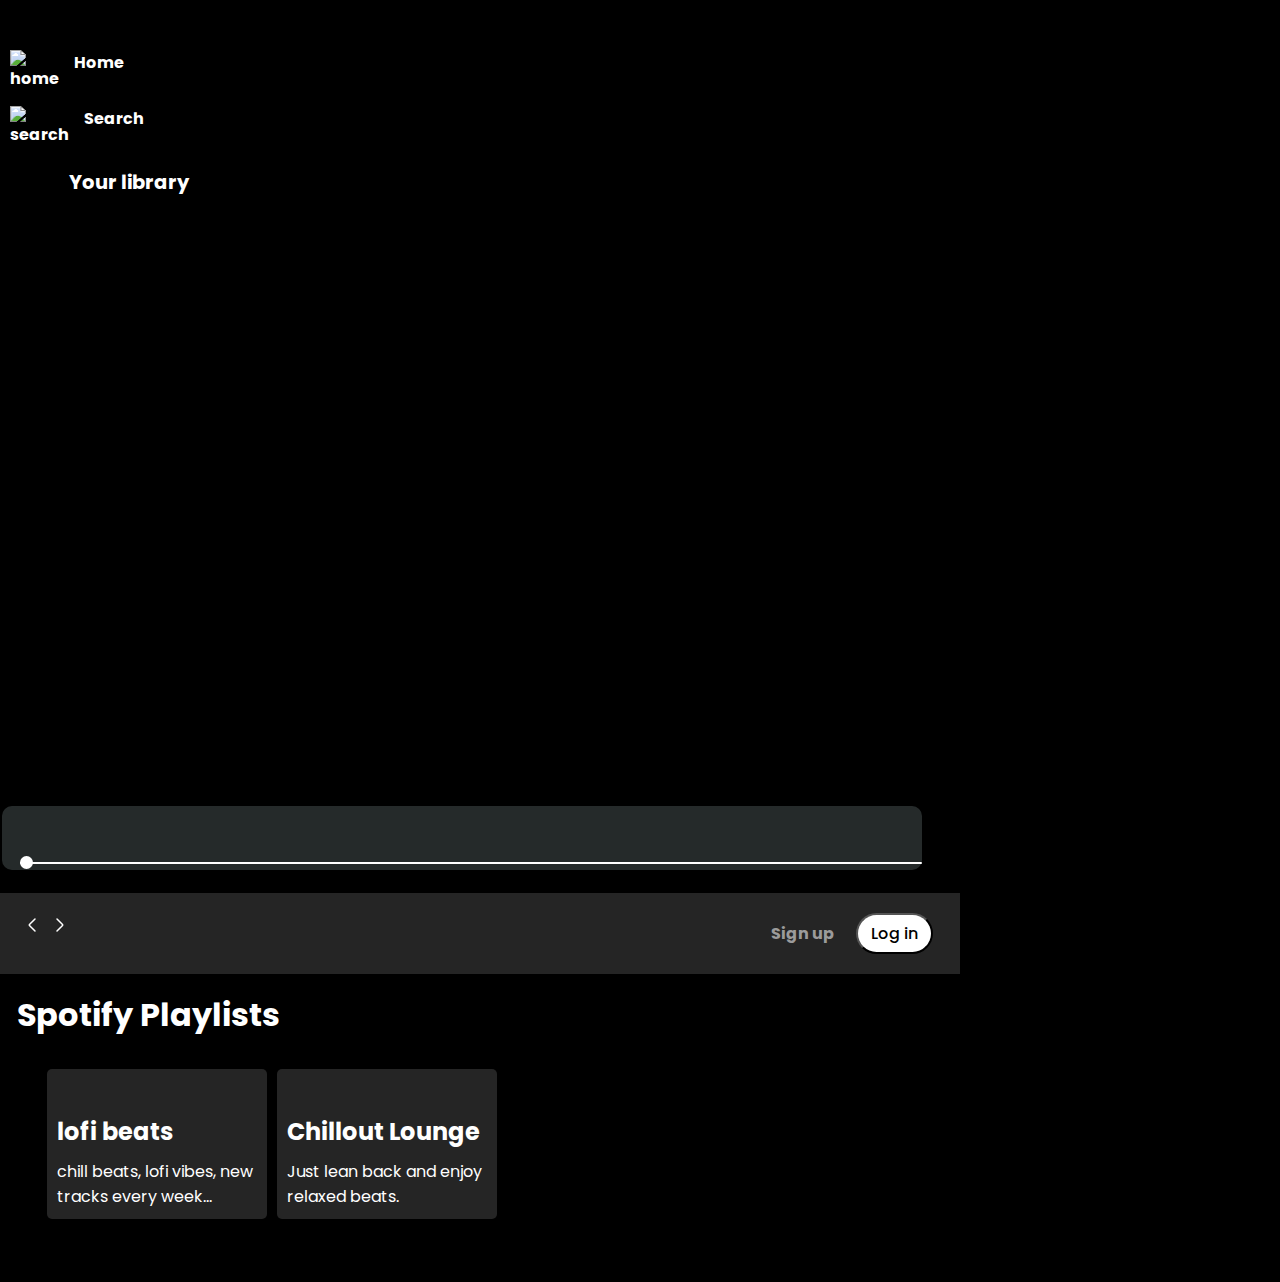
==== Spotify/index.html @ 8cb5f7f1 "play pause previous button js code | playbar color fixes | song duration and timing" ====
<!DOCTYPE html>
<html lang="en">
  <head>
    <meta charset="UTF-8" />
    <meta name="viewport" content="width=device-width, initial-scale=1.0" />
    <title>Spotify – Web Player: Music for everyone</title>
    <link rel="stylesheet" href="style.css" />
    <link rel="stylesheet" href="utility.css" />
    <link rel="shortcut icon" href="favicon.ico" type="image/x-icon" />
  </head>

  <body>
    <div class="container flex bg-black">
      <div class="left">
        <div class="home bg-grey rounded m-1 p-1">
          <div class="logo">
            <img class="invert" src="Svg/logo.svg" alt="" />
          </div>
          <ul>
            <li><img class="invert" src="Svg/home.svg" alt="home" />Home</li>
            <li>
              <img class="invert" src="Svg/search.svg" alt="search" />Search
            </li>
          </ul>
        </div>

        <div class="library bg-grey rounded m-1 p-1">
          <div class="heading">
            <img class="invert" src="Svg/playlist.svg" alt="" />
            <h2>Your library</h2>
          </div>

          <div class="songList">
            <ul></ul>
          </div>

          <div class="footer">
            <div>
              <a href="https://www.spotify.com/jp/legal/">
                <span>Legal</span>
              </a>
            </div>
            <div>
              <a href="https://www.spotify.com/jp/privacy/">
                <span>Privacy Center</span>
              </a>
            </div>
            <div>
              <a href="https://www.spotify.com/jp/legal/privacy-policy/">
                <span>Privacy Policy</span>
              </a>
            </div>
            <div>
              <a href="https://www.spotify.com/jp/legal/cookies-policy/">
                <span>Cookies</span>
              </a>
            </div>
            <div>
              <a href="https://www.spotify.com/jp/legal/privacy-policy/#s3">
                <span>About Ads</span>
              </a>
            </div>
            <div>
              <a href="https://www.spotify.com/jp/accessibility/">
                <span>Accessibility</span>
              </a>
            </div>
          </div>
        </div>
      </div>

      <div class="right bg-grey rounded">
        <div class="header">
          <div class="nav">
            <svg
              width="24"
              height="24"
              viewBox="0 0 24 24"
              fill="none"
              xmlns="http://www.w3.org/2000/svg"
            >
              <path
                d="M15 6L9.70711 11.2929C9.37377 11.6262 9.20711 11.7929 9.20711 12C9.20711 12.2071 9.37377 12.3738 9.70711 12.7071L15 18"
                stroke="#ffffff"
                stroke-width="1.5"
                stroke-linecap="round"
                stroke-linejoin="round"
              />
            </svg>

            <svg
              width="24"
              height="24"
              viewBox="0 0 24 24"
              fill="none"
              xmlns="http://www.w3.org/2000/svg"
            >
              <path
                d="M9 18L14.2929 12.7071C14.6262 12.3738 14.7929 12.2071 14.7929 12C14.7929 11.7929 14.6262 11.6262 14.2929 11.2929L9 6"
                stroke="#ffffff"
                stroke-width="1.5"
                stroke-linecap="round"
                stroke-linejoin="round"
              />
            </svg>
          </div>
          <div class="buttons">
            <button class="signupbtn">Sign up</button>
            <button class="loginbtn">Log in</button>
          </div>
        </div>
        <div class="spotifyPlaylists">
          <h1>Spotify Playlists</h1>
          <div class="cardContainer">
            <div class="card">
              <div class="play">
                <svg
                  width="17"
                  height="17"
                  viewBox="0 0 24 24"
                  fill="black"
                  xmlns="http://www.w3.org/2000/svg"
                >
                  <path
                    d="M6 20V4L20 12L6 20Z"
                    stroke="#141B34"
                    stroke-width="1.5"
                    stroke-linejoin="round"
                  />
                </svg>
              </div>

              <img
                src="https://i.scdn.co/image/ab67706f0000000254473de875fea0fd19d39037"
                alt=""
              />
              <h2>lofi beats</h2>
              <p>chill beats, lofi vibes, new tracks every week...</p>
            </div>

            <div class="card">
              <div class="play">
                <svg
                  width="17"
                  height="17"
                  viewBox="0 0 24 24"
                  fill="black"
                  xmlns="http://www.w3.org/2000/svg"
                >
                  <path
                    d="M6 20V4L20 12L6 20Z"
                    stroke="#141B34"
                    stroke-width="1.5"
                    stroke-linejoin="round"
                  />
                </svg>
              </div>

              <img
                src="https://i.scdn.co/image/ab67706f00000002dec17246891b5b4eb97bdb0d"
                alt=""
              />
              <h2>Chillout Lounge</h2>
              <p>Just lean back and enjoy relaxed beats.</p>
            </div>
          </div>

          <div class="playbar">
            <div class="seekbar">
              <div class="circle">

              </div>
            </div>
            <div class="abovebar">

            
            <div class="songinfo">
              
            </div>
            <div class="songbuttons">
              <img id="previous" src="Svg/prevsongs.svg" alt="" />
              <img id="play" src="Svg/play.svg" alt="" />
              <img id="next" src="Svg/nextsong.svg" alt="" />
            </div>
            <div class="songtime">

            </div>
          </div>
          </div>
        </div>
      </div>
    </div>
    <script src="script.js"></script>
  </body>
</html>
---- Spotify/style.css ----
@import url('https://fonts.googleapis.com/css2?family=Poppins:ital,wght@0,300;0,400;0,600;0,700;0,800;1,500&display=swap');

* {
    margin: 0;
    padding: 0;
    font-family: 'Poppins', sans-serif;
}

body {
    background-color: black;
    color: white;
}

.left {
    width: 25vw;
    padding: 10px;
}

.right {
    width: 75vw;
    position: relative;
}

.home {}


.home ul li {
    display: flex;
    gap: 15px;
    width: 14px;
    list-style: none;
    padding-top: 15px;
    font-weight: bold;
}

.heading {
    display: flex;
    gap: 15px;
    width: 100%;
    padding-top: 14px;
    padding: 21px 14px;
    font-weight: bold;
    font-size: 13px;
    align-items: center;
}

.heading img {
    width: 30px;
}

.library {
    min-height: 80vh;
    position: relative;

}

.footer {
    display: flex;
    font-size: 10px;
    gap: 13px;
    position: absolute;
    bottom: 0;
    padding: 10px 0;

}

.footer a {
    color: gray;

}

.right {
    margin: 16px 0;
    /* position: relative; */
}

.header {
    display: flex;
    justify-content: space-between;
    background-color: #252525;

}

.header>* {
    padding: 20px;
}

.spotifyPlaylists {
    padding: 17px;
}

.cardContainer {
    margin: 30px;
    display: flex;
    gap: 10px;
    flex-wrap: wrap;
    overflow-y: scroll;
    max-height: 70vh;
}

.card {
    width: 200px;
    padding: 10px;
    border-radius: 5px;
    background-color: #252525;
    position: relative;
}

.card>* {
    padding-top: 10px;
}

.card img {
    width: 100%;
    object-fit: contain;
}

.play {
    width: 28px;
    height: 28px;
    background-color: #1fdf64;
    border-radius: 50%;
    padding: 4px;
    display: flex;
    align-items: center;
    justify-content: center;
    position: absolute;
    top: 170px;
    right: 17px;
    opacity: 1;
    transition: all 1s ease-out;
}

.buttons>* {
    margin: 0 7px;
}

.signupbtn {
    background-color: #252525;
    color: rgb(155, 155, 155);
    font-weight: bold;
    border: none;
    outline: none;
    padding: 4px;
    font-size: 16px;
    cursor: pointer;
}

.signupbtn:hover {
    font-size: 17px;
    color: white;

}

.loginbtn {
    background-color: white;
    border-radius: 21px;
    color: black;
    font-weight: 500;
    padding: 6px;
    width: 77px;
    cursor: pointer;
    font-size: 16px;
}

.loginbtn:hover {
    font-weight: bold;
    font-size: 17px;

}

.playbar {
    position: fixed;
    bottom: 30px;
    height: 40px;
    /* background-color: rgb(216 216 216 / 97%); */
    background-color: #dad5d5;
    filter: invert(1);
    padding: 12px;
    width: 70vw;
    margin-left: -15px;
    border-radius: 10px;

}

.songbuttons {
    display: flex;
    justify-content: center;
    gap: 16px;
}

.songList{
    height: 484px;
    overflow: auto;
    margin-bottom: 44px;
}

.songList ul {
    padding: 0 12px;
}

.songList ul li {
    list-style-type: decimal;
    display: flex;
    justify-content: space-between;
    gap: 10px;
    cursor: pointer;
    padding: 12px 0;
    border: 1px solid white;
    margin: 12px -4px;
    padding: 12px;
    border-radius: 5px;

}

.songList .info{
    font-size: 13px;
    width: 344px;
}

.playnow {
    display: flex;
    justify-content: center;
    align-items: center;
}

.playnow span {
    font-size: 15px;
    width: 82px;
}

.seekbar{
    height: 2px;
    width: 98%;
    border-radius: 10px;
    background: black;
    position: absolute;
    bottom: 0;
    margin: 6px;
}

.circle{
    width: 13px;
    height: 13px;
    border-radius: 13px;
    background-color: black;
    position: relative;
    bottom: 6px;
    left: 0%;
    transition: left 0.5s;
}

.songbuttons img{
    cursor: pointer;
}

.songinfo,  .songtime{
    color: black;
    padding: 0 12px;
}

.abovebar{
    display: flex;
    justify-content: space-between;
}
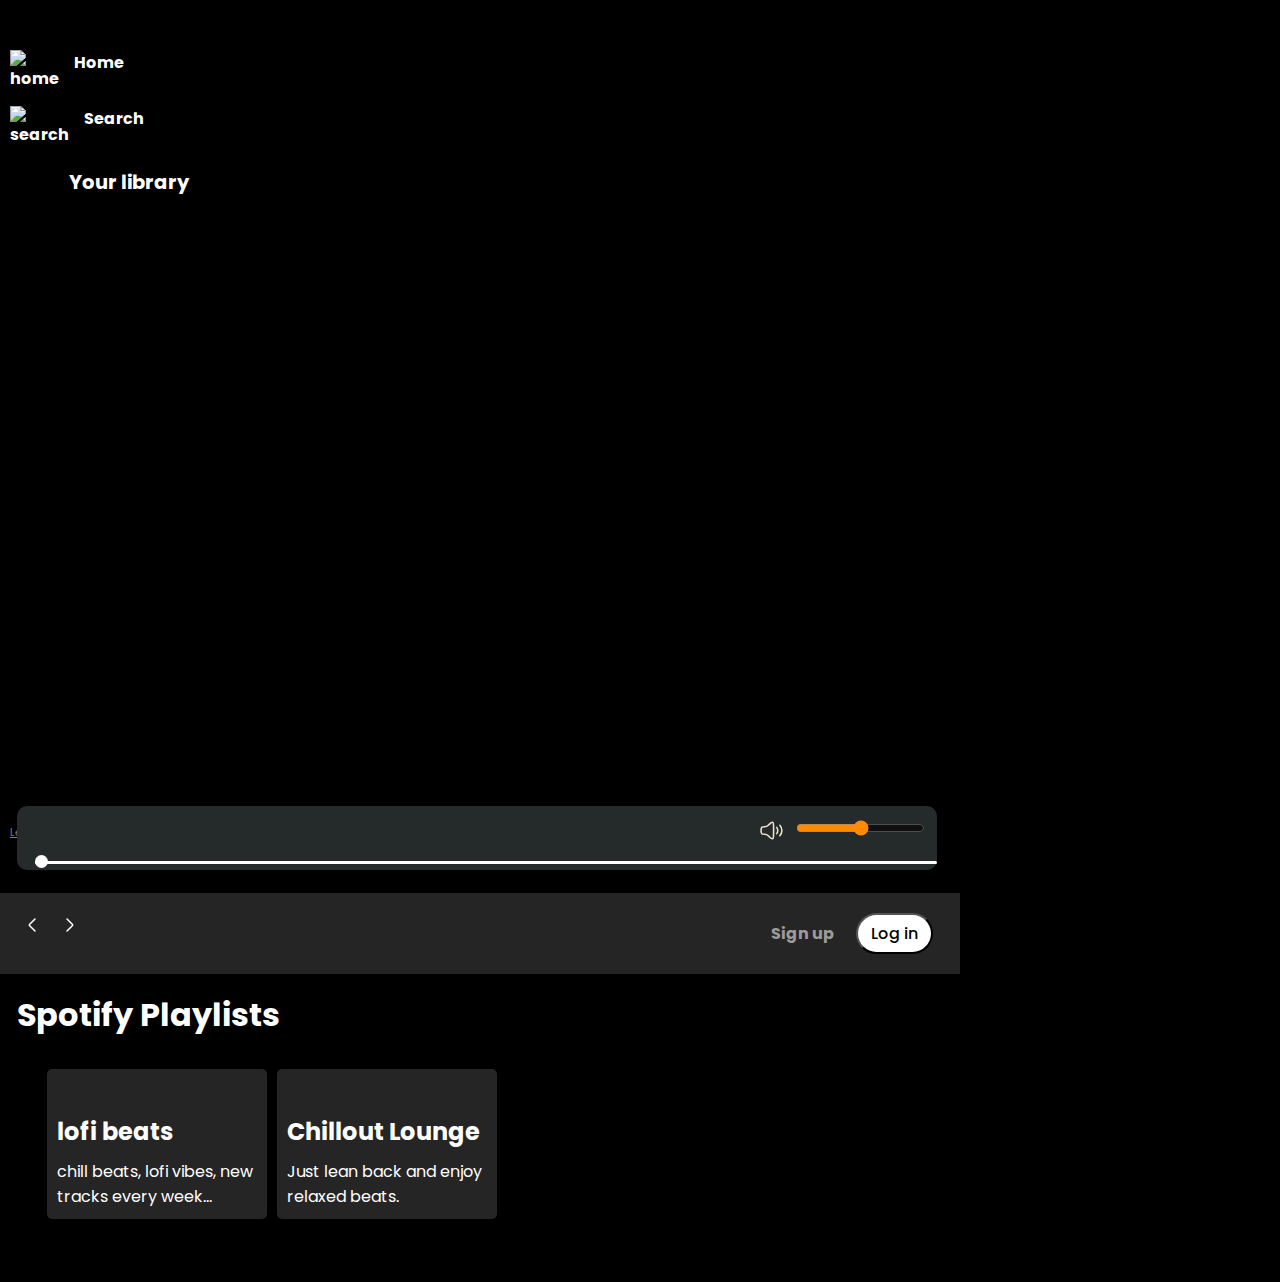
==== commit d7ad5c0c: "volume slider and hover play button on album" ====
--- a/Spotify/index.html
+++ b/Spotify/index.html
@@ -12,9 +12,12 @@
   <body>
     <div class="container flex bg-black">
       <div class="left">
+        <div class="close">
+          <img width="30px" class="invert" src="Svg/close.svg" alt="">
+        </div>
         <div class="home bg-grey rounded m-1 p-1">
           <div class="logo">
-            <img class="invert" src="Svg/logo.svg" alt="" />
+            <img class="invert" width="110" src="Svg/logo.svg" alt="" />
           </div>
           <ul>
             <li><img class="invert" src="Svg/home.svg" alt="home" />Home</li>
@@ -72,6 +75,10 @@
       <div class="right bg-grey rounded">
         <div class="header">
           <div class="nav">
+            <div class="hamburgerContainer">
+
+           
+            <img class="invert hamburger" src="Svg/hamburger.svg" alt="">
             <svg
               width="24"
               height="24"
@@ -103,6 +110,7 @@
                 stroke-linejoin="round"
               />
             </svg>
+          </div>
           </div>
           <div class="buttons">
             <button class="signupbtn">Sign up</button>
@@ -178,13 +186,23 @@
               
             </div>
             <div class="songbuttons">
-              <img id="previous" src="Svg/prevsongs.svg" alt="" />
-              <img id="play" src="Svg/play.svg" alt="" />
-              <img id="next" src="Svg/nextsong.svg" alt="" />
-            </div>
+              <img width="35" id="previous" src="Svg/prevsongs.svg" alt="" />
+              <img width="35" id="play" src="Svg/play.svg" alt="" />
+              <img width="35" id="next" src="Svg/nextsong.svg" alt="" />
+            </div>
+            <div class="timevol">
+
+              
             <div class="songtime">
 
             </div>
+            <div class="volume">
+              <img width="25" src="Svg/volume.svg" alt="">
+              <div class="range">
+                <input type="range" name="volume" id="">
+              </div>
+            </div>
+          </div>
           </div>
           </div>
         </div>
--- a/Spotify/style.css
+++ b/Spotify/style.css
@@ -1,9 +1,17 @@
 @import url('https://fonts.googleapis.com/css2?family=Poppins:ital,wght@0,300;0,400;0,600;0,700;0,800;1,500&display=swap');
+
+:root {
+    --a: 0;
+}
 
 * {
     margin: 0;
     padding: 0;
     font-family: 'Poppins', sans-serif;
+}
+
+.close {
+    display: none;
 }
 
 body {
@@ -89,12 +97,16 @@
     padding: 17px;
 }
 
+.spotifyPlaylist h1 {
+    padding: 17px;
+}
+
 .cardContainer {
     margin: 30px;
     display: flex;
     gap: 10px;
     flex-wrap: wrap;
-    overflow-y: scroll;
+    overflow-y: auto;
     max-height: 70vh;
 }
 
@@ -106,6 +118,13 @@
     position: relative;
 }
 
+.card:hover {
+    background-color: rgba(100, 100, 100, 0.325);
+    cursor: pointer;
+    transition: all 0.5s;
+    --a: 1;
+}
+
 .card>* {
     padding-top: 10px;
 }
@@ -127,7 +146,7 @@
     position: absolute;
     top: 170px;
     right: 17px;
-    opacity: 1;
+    opacity: var(--a);
     transition: all 1s ease-out;
 }
 
@@ -172,25 +191,27 @@
 .playbar {
     position: fixed;
     bottom: 30px;
-    height: 40px;
+    padding: 12px;
     /* background-color: rgb(216 216 216 / 97%); */
     background-color: #dad5d5;
     filter: invert(1);
-    padding: 12px;
+    border-radius: 10px;
     width: 70vw;
-    margin-left: -15px;
-    border-radius: 10px;
+    min-height: 40px;
+    /* margin-left: -15px; */
 
 }
 
 .songbuttons {
     display: flex;
     justify-content: center;
+    align-items: center;
+    /* margin-bottom: 12px; */
     gap: 16px;
 }
 
-.songList{
-    height: 484px;
+.songList {
+    height: 498px;
     overflow: auto;
     margin-bottom: 44px;
 }
@@ -213,9 +234,24 @@
 
 }
 
-.songList .info{
+.songList .info {
     font-size: 13px;
     width: 344px;
+}
+
+.info div {
+    word-break: break-all;
+}
+
+.hamburger {
+    display: none;
+}
+
+.hamburgerContainer {
+    display: flex;
+    justify-content: center;
+    align-items: center;
+    gap: 14px;
 }
 
 .playnow {
@@ -229,17 +265,18 @@
     width: 82px;
 }
 
-.seekbar{
-    height: 2px;
+.seekbar {
+    height: 3px;
     width: 98%;
     border-radius: 10px;
     background: black;
     position: absolute;
     bottom: 0;
     margin: 6px;
-}
-
-.circle{
+    cursor: pointer;
+}
+
+.circle {
     width: 13px;
     height: 13px;
     border-radius: 13px;
@@ -250,16 +287,115 @@
     transition: left 0.5s;
 }
 
-.songbuttons img{
-    cursor: pointer;
-}
-
-.songinfo,  .songtime{
+.songbuttons img {
+    cursor: pointer;
+}
+
+.timevol {
+    display: flex;
+    justify-content: center;
+    align-items: ce;
+}
+
+
+.songinfo {
     color: black;
-    padding: 0 12px;
-}
-
-.abovebar{
+    padding: 7px 12px;
+    width: 250px;
+}
+
+.songtime {
+    color: black;
+    padding: 7px 12px;
+    width: 125px;
+}
+
+.volume {
+    display: flex;
+    justify-content: center;
+    align-items: center;
+    gap: 12px;
+    /* margin-bottom: 10px; */
+}
+
+.abovebar {
     display: flex;
     justify-content: space-between;
+    margin-bottom: 7px;
+}
+
+@media (max-width: 1200px) {
+    .left {
+        position: absolute;
+        left: -120%;
+        transition: all .3s;
+        z-index: 1;
+        width: 373px;
+        background-color: black;
+        padding: 0;
+    }
+
+    .songinfo,
+    .songtime {
+        width: auto;
+    }
+
+    .left .close {
+        position: absolute;
+        right: 31px;
+        top: 27px;
+        width: 29px;
+    }
+
+    .timevol {
+        justify-content: space-evenly;
+        align-items: center;
+        flex-direction: column;
+        gap: 13px;
+    }
+
+    .right {
+        width: 100vw;
+    }
+
+    .playbar {
+        width: calc(100vw - 75px);
+    }
+
+    .seekbar {
+        width: calc(100vw - 120px);
+    }
+
+    .hamburger {
+        display: block;
+    }
+
+    .right {
+        margin: 0;
+    }
+
+    .card {
+        width: 44vw;
+    }
+
+    .cardContainer {
+        margin: 0;
+        justify-content: center;
+    }
+
+    .close {
+        display: block;
+    }
+
+    .abovebar {
+        flex-direction: column;
+        gap: 23px;
+        align-items: center;
+    }
+}
+
+@media (max-width: 450px) {
+    .card {
+        width: 100vw;
+    }
 }